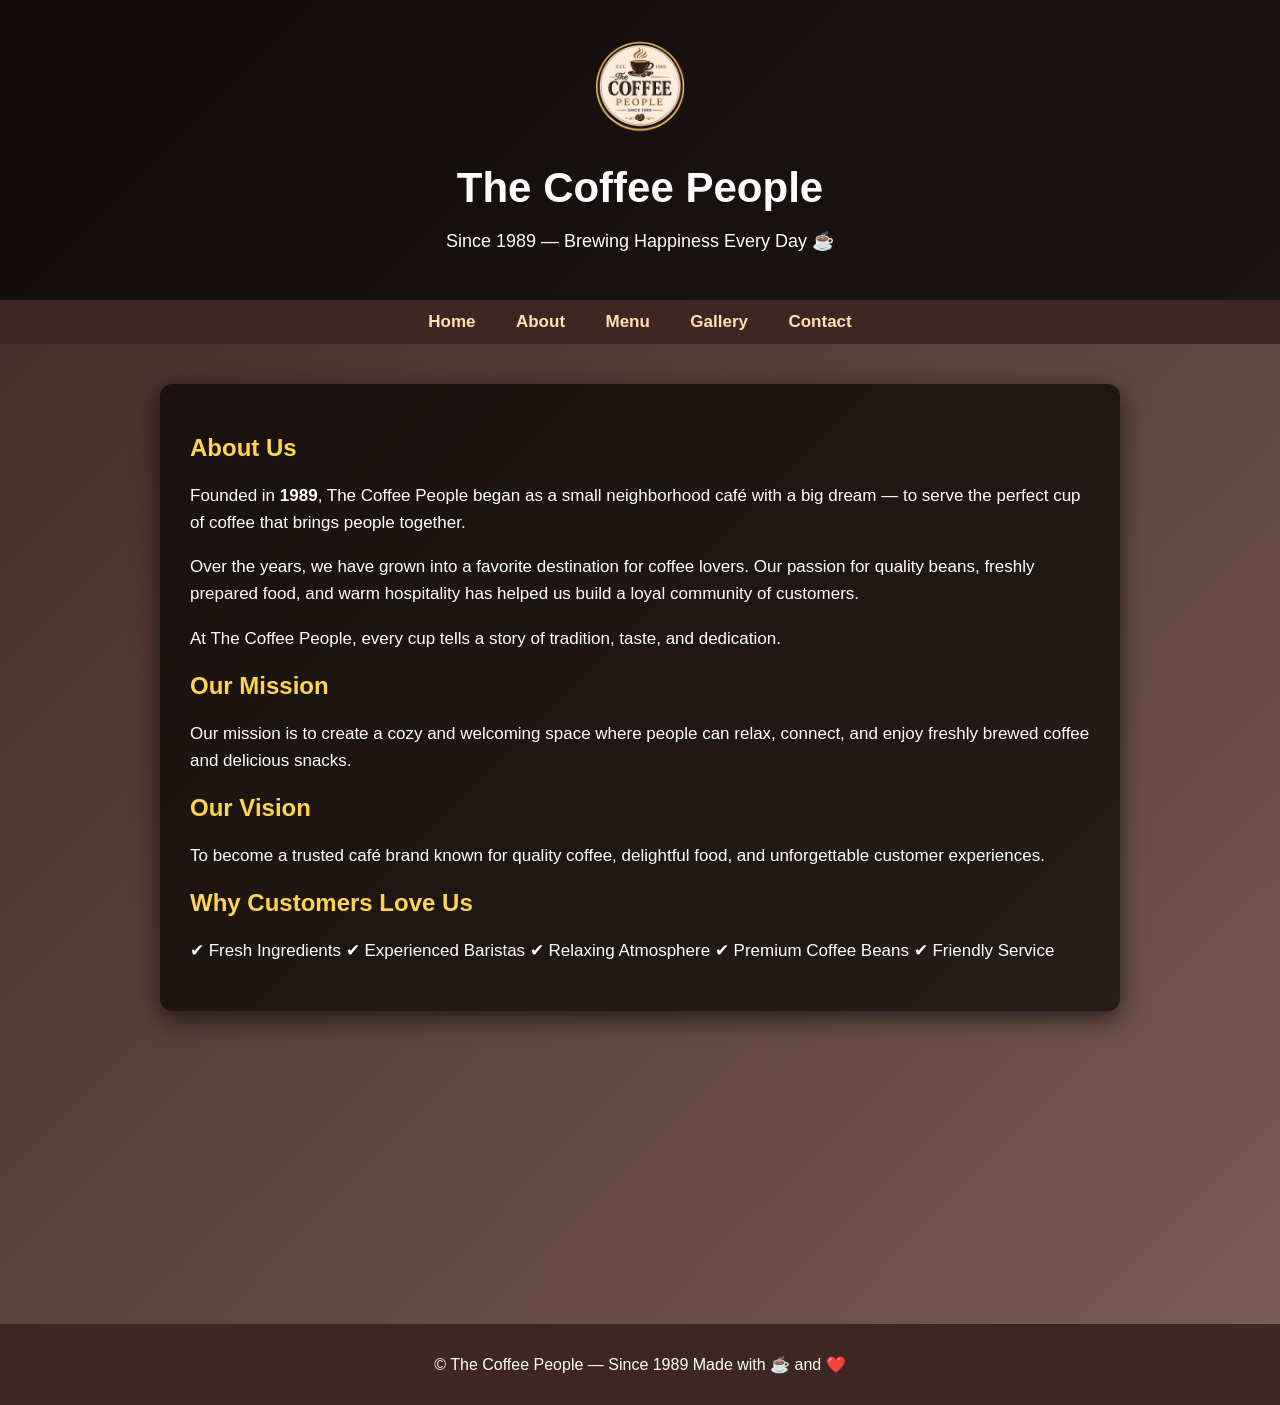
==== about.html @ f9cdfd1d "Create about.html" ====
<!DOCTYPE html>
<html>

<head>

<title>About - The Coffee People</title>

<link rel="stylesheet" href="style.css">

</head>

<body>

<header>

<img src="images/logo.png" class="logo">

<h1>The Coffee People</h1>

<p>Since 1989 — Brewing Happiness Every Day ☕</p>

</header>


<nav>

<a href="index.html">Home</a>
<a href="about.html">About</a>
<a href="menu.html">Menu</a>
<a href="gallery.html">Gallery</a>
<a href="contact.html">Contact</a>

</nav>


<!-- Background Section -->

<div class="about-bg">

<div class="about-content">

<h2>About Us</h2>

<p>
Founded in <b>1989</b>, The Coffee People began as a
small neighborhood café with a big dream —
to serve the perfect cup of coffee that
brings people together.
</p>

<p>
Over the years, we have grown into a favorite
destination for coffee lovers. Our passion
for quality beans, freshly prepared food,
and warm hospitality has helped us build
a loyal community of customers.
</p>

<p>
At The Coffee People, every cup tells a story
of tradition, taste, and dedication.
</p>


<h2>Our Mission</h2>

<p>
Our mission is to create a cozy and welcoming
space where people can relax, connect,
and enjoy freshly brewed coffee and
delicious snacks.
</p>


<h2>Our Vision</h2>

<p>
To become a trusted café brand known for
quality coffee, delightful food,
and unforgettable customer experiences.
</p>


<h2>Why Customers Love Us</h2>

<p>
✔ Fresh Ingredients  
✔ Experienced Baristas  
✔ Relaxing Atmosphere  
✔ Premium Coffee Beans  
✔ Friendly Service  
</p>

</div>

</div>


<footer>

<p>
© The Coffee People — Since 1989  
Made with ☕ and ❤️
</p>

</footer>


</body>

</html>
---- style.css ----
/* Coffee Theme Styling */

body {
    margin: 0;
    font-family: 'Segoe UI', Arial, sans-serif;
    background: linear-gradient(-45deg,#3e2723,#5d4037,#8d6e63,#3e2723);
    background-size: 400% 400%;
    animation: coffeeBG 12s ease infinite;
}

/* Moving Background */

@keyframes coffeeBG {
    0% { background-position: 0% 50%; }
    50% { background-position: 100% 50%; }
    100% { background-position: 0% 50%; }
}

/* Header */

header {
    background: rgba(0,0,0,0.7);
    color: white;
    text-align: center;
    padding: 30px;
}

header h1 {
    font-size: 42px;
    margin: 0;
}

header p {
    font-size: 18px;
}

/* Navigation */

nav {
    background: #3e2723;
    text-align: center;
    padding: 12px;
}

nav a {
    color: #ffe0b2;
    margin: 18px;
    text-decoration: none;
    font-weight: bold;
    font-size: 17px;
}

nav a:hover {
    color: #ffd54f;
}

/* Container */

.container {
    background: rgba(255,255,255,0.92);
    margin: 25px;
    padding: 30px;
    border-radius: 12px;
    text-align: center;
}

/* Cards */

.card {
    display: inline-block;
    margin: 18px;
    padding: 18px;
    width: 260px;
    background: white;
    border-radius: 12px;
    box-shadow: 0 8px 22px rgba(0,0,0,0.3);
}

/* Images */

img {
    width: 260px;
    height: 180px;
    border-radius: 12px;
}

/* Footer */

footer {
    background: #3e2723;
    color: white;
    text-align: center;
    padding: 15px;
}
/* Logo */

.logo {
    width: 120px;
    height: auto;
    margin-bottom: 10px;
}

/* Hero Banner */

.hero {

height: 400px;

background-image: url('images/hero.jpg');

background-size: cover;
background-position: center;

display: flex;
align-items: center;
justify-content: center;

}

.hero-text {

color: white;
font-size: 38px;
font-weight: bold;

text-shadow: 3px 3px 10px black;

}

/* Cards */

.card {

display: inline-block;

width: 260px;

margin: 20px;
padding: 20px;

background: white;

border-radius: 12px;

box-shadow: 0 8px 20px rgba(0,0,0,0.3);

}
/* About Page Background */

.about-bg {

    background-image: url('images/about-bg.jpg');

    background-size: cover;

    background-position: center;

    background-attachment: fixed;

    min-height: 100vh;

    padding: 40px 20px;

}

/* Overlay Box for Text */

.about-content {

    background: rgba(0,0,0,0.65);

    color: white;

    padding: 30px;

    border-radius: 12px;

    max-width: 900px;

    margin: auto;

    box-shadow: 0 8px 25px rgba(0,0,0,0.6);

}

/* Heading Style */

.about-content h2 {

    color: #ffd54f;

}

/* Paragraph Style */

.about-content p {

    font-size: 17px;

    line-height: 1.6;

}
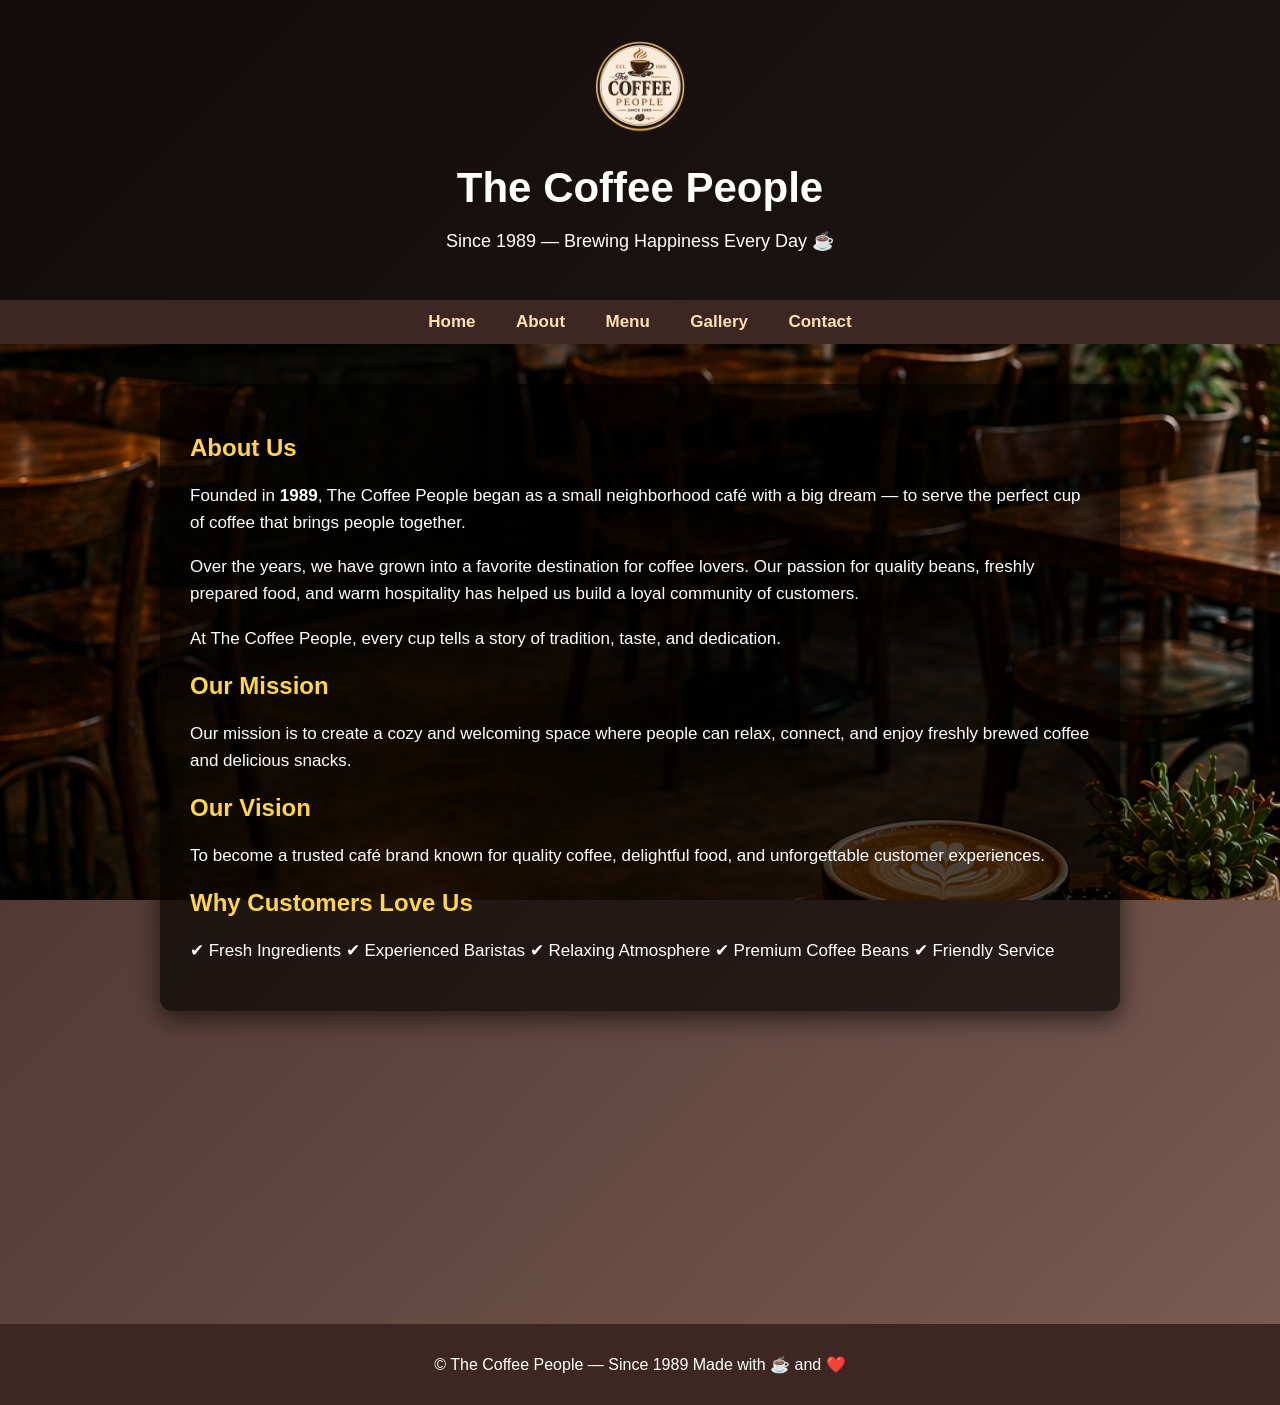
==== commit f91d8685: "Update about.html" ====
--- a/about.html
+++ b/about.html
@@ -84,11 +84,11 @@
 <h2>Why Customers Love Us</h2>
 
 <p>
-✔ Fresh Ingredients  
-✔ Experienced Baristas  
-✔ Relaxing Atmosphere  
-✔ Premium Coffee Beans  
-✔ Friendly Service  
+  ✔ Fresh Ingredients  
+  ✔ Experienced Baristas  
+  ✔ Relaxing Atmosphere  
+  ✔ Premium Coffee Beans  
+  ✔ Friendly Service  
 </p>
 
 </div>
--- a/style.css
+++ b/style.css
@@ -3,200 +3,282 @@
 body {
     margin: 0;
     font-family: 'Segoe UI', Arial, sans-serif;
+
     background: linear-gradient(-45deg,#3e2723,#5d4037,#8d6e63,#3e2723);
     background-size: 400% 400%;
+
     animation: coffeeBG 12s ease infinite;
 }
 
 /* Moving Background */
 
 @keyframes coffeeBG {
+
     0% { background-position: 0% 50%; }
+
     50% { background-position: 100% 50%; }
+
     100% { background-position: 0% 50%; }
-}
+
+}
+
 
 /* Header */
 
 header {
+
     background: rgba(0,0,0,0.7);
-    color: white;
-    text-align: center;
+
+    color: white;
+
+    text-align: center;
+
     padding: 30px;
+
 }
 
 header h1 {
+
     font-size: 42px;
+
     margin: 0;
+
 }
 
 header p {
+
     font-size: 18px;
-}
+
+}
+
+
+/* Logo */
+
+.logo {
+
+    width: 120px;
+
+    height: auto;
+
+    margin-bottom: 10px;
+
+}
+
 
 /* Navigation */
 
 nav {
+
     background: #3e2723;
-    text-align: center;
+
+    text-align: center;
+
     padding: 12px;
+
 }
 
 nav a {
+
     color: #ffe0b2;
+
     margin: 18px;
+
     text-decoration: none;
+
     font-weight: bold;
+
     font-size: 17px;
+
 }
 
 nav a:hover {
+
     color: #ffd54f;
-}
+
+}
+
 
 /* Container */
 
 .container {
+
     background: rgba(255,255,255,0.92);
+
     margin: 25px;
+
     padding: 30px;
-    border-radius: 12px;
-    text-align: center;
-}
-
-/* Cards */
+
+    border-radius: 12px;
+
+    text-align: center;
+
+}
+
+
+/* Hero Banner */
+
+.hero {
+
+    height: 400px;
+
+    background-image: url('images/hero.jpg');
+
+    background-size: cover;
+
+    background-position: center;
+
+    display: flex;
+
+    align-items: center;
+
+    justify-content: center;
+
+}
+
+.hero-text {
+
+    color: white;
+
+    font-size: 38px;
+
+    font-weight: bold;
+
+    text-shadow: 3px 3px 10px black;
+
+}
+
+
+/* Food Row Images */
+
+.food-row {
+
+    display: flex;
+
+    justify-content: center;
+
+    flex-wrap: wrap;
+
+}
+
+.food-row img {
+
+    width: 280px;
+
+    height: 200px;
+
+    object-fit: cover;
+
+    border-radius: 12px;
+
+    margin: 10px;
+
+}
+
+
+/* Feature Cards */
 
 .card {
+
     display: inline-block;
-    margin: 18px;
-    padding: 18px;
+
     width: 260px;
+
+    margin: 20px;
+
+    padding: 20px;
+
     background: white;
-    border-radius: 12px;
-    box-shadow: 0 8px 22px rgba(0,0,0,0.3);
-}
-
-/* Images */
-
-img {
-    width: 260px;
-    height: 180px;
-    border-radius: 12px;
-}
+
+    border-radius: 12px;
+
+    box-shadow: 0 8px 20px rgba(0,0,0,0.3);
+
+    text-align: center;
+
+}
+
+
+/* Feature Icons Images */
+
+.feature-img {
+
+    width: 80px;
+
+    height: 80px;
+
+    object-fit: cover;
+
+    border-radius: 50%;
+
+    margin-bottom: 10px;
+
+}
+
+
+/* About Page Background */
+
+.about-bg {
+
+    background-image: url('images/about-bg.jpg');
+
+    background-size: cover;
+
+    background-position: center;
+
+    background-attachment: fixed;
+
+    min-height: 100vh;
+
+    padding: 40px 20px;
+
+}
+
+
+/* About Text Overlay */
+
+.about-content {
+
+    background: rgba(0,0,0,0.65);
+
+    color: white;
+
+    padding: 30px;
+
+    border-radius: 12px;
+
+    max-width: 900px;
+
+    margin: auto;
+
+    box-shadow: 0 8px 25px rgba(0,0,0,0.6);
+
+}
+
+.about-content h2 {
+
+    color: #ffd54f;
+
+}
+
+.about-content p {
+
+    font-size: 17px;
+
+    line-height: 1.6;
+
+}
+
 
 /* Footer */
 
 footer {
+
     background: #3e2723;
-    color: white;
-    text-align: center;
+
+    color: white;
+
+    text-align: center;
+
     padding: 15px;
-}
-/* Logo */
-
-.logo {
-    width: 120px;
-    height: auto;
-    margin-bottom: 10px;
-}
-
-/* Hero Banner */
-
-.hero {
-
-height: 400px;
-
-background-image: url('images/hero.jpg');
-
-background-size: cover;
-background-position: center;
-
-display: flex;
-align-items: center;
-justify-content: center;
-
-}
-
-.hero-text {
-
-color: white;
-font-size: 38px;
-font-weight: bold;
-
-text-shadow: 3px 3px 10px black;
-
-}
-
-/* Cards */
-
-.card {
-
-display: inline-block;
-
-width: 260px;
-
-margin: 20px;
-padding: 20px;
-
-background: white;
-
-border-radius: 12px;
-
-box-shadow: 0 8px 20px rgba(0,0,0,0.3);
-
-}
-/* About Page Background */
-
-.about-bg {
-
-    background-image: url('images/about-bg.jpg');
-
-    background-size: cover;
-
-    background-position: center;
-
-    background-attachment: fixed;
-
-    min-height: 100vh;
-
-    padding: 40px 20px;
-
-}
-
-/* Overlay Box for Text */
-
-.about-content {
-
-    background: rgba(0,0,0,0.65);
-
-    color: white;
-
-    padding: 30px;
-
-    border-radius: 12px;
-
-    max-width: 900px;
-
-    margin: auto;
-
-    box-shadow: 0 8px 25px rgba(0,0,0,0.6);
-
-}
-
-/* Heading Style */
-
-.about-content h2 {
-
-    color: #ffd54f;
-
-}
-
-/* Paragraph Style */
-
-.about-content p {
-
-    font-size: 17px;
-
-    line-height: 1.6;
-
-}
+
+}
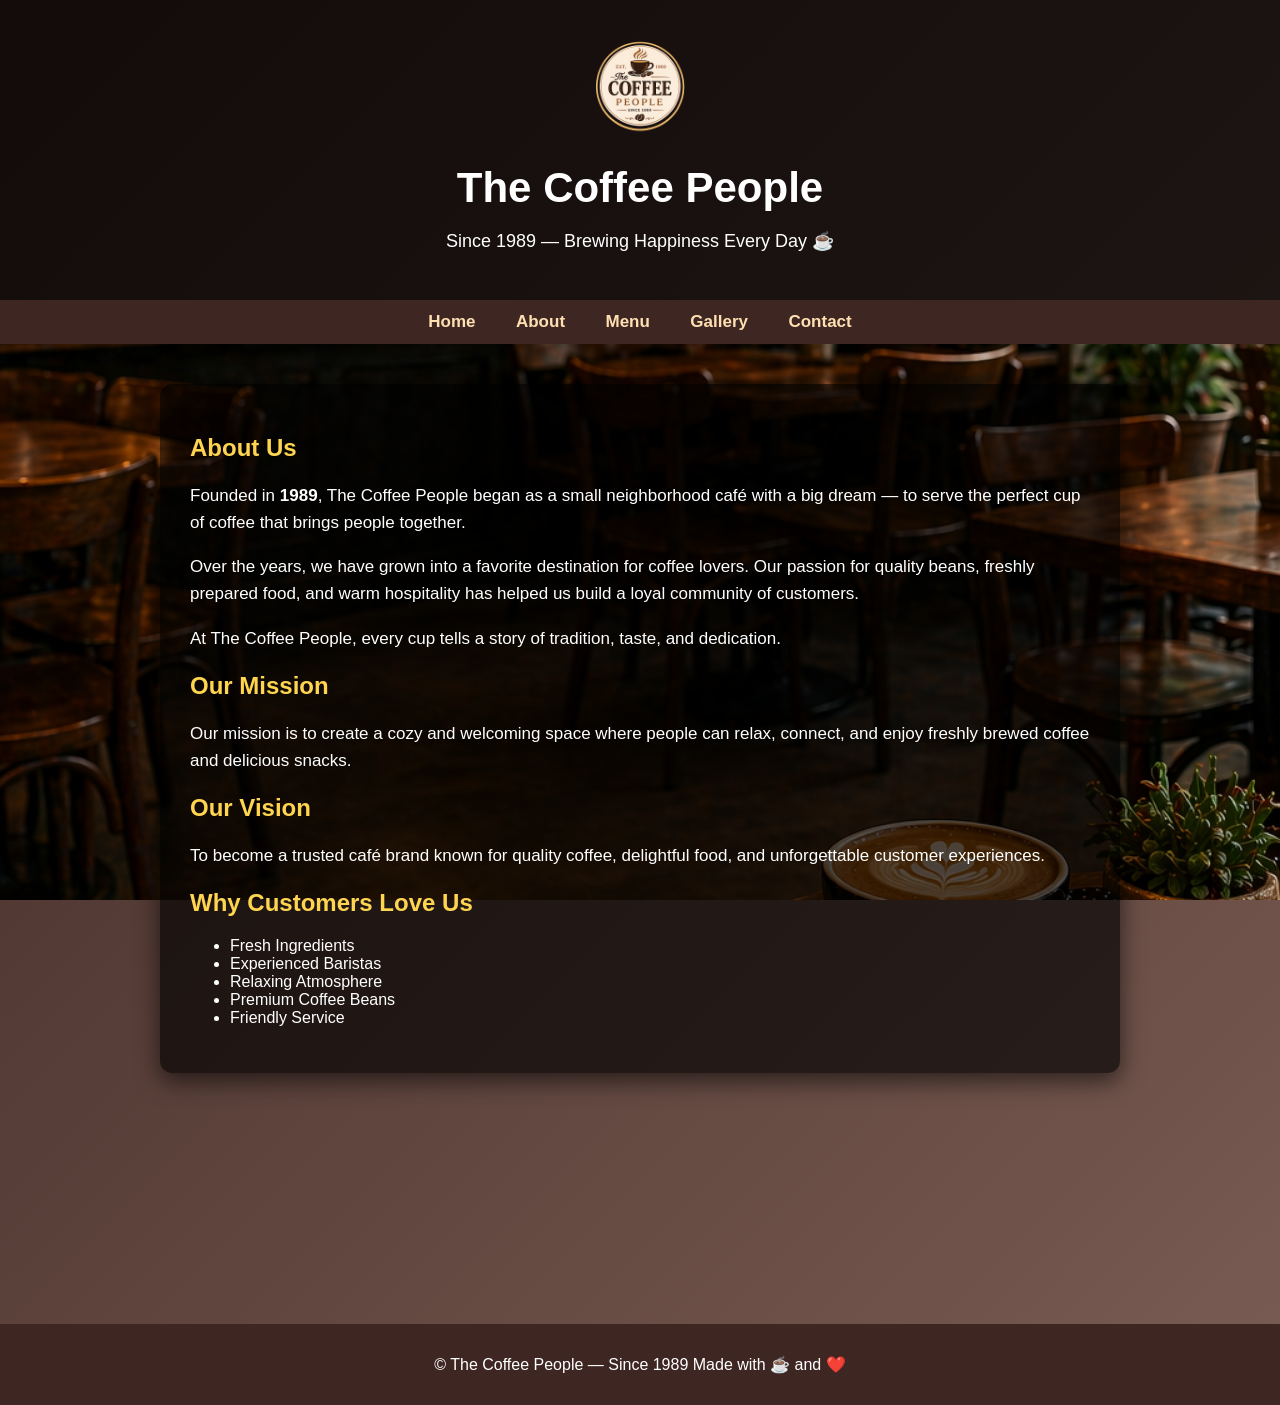
==== commit 7c2d9841: "Update about.html" ====
--- a/about.html
+++ b/about.html
@@ -80,16 +80,14 @@
 and unforgettable customer experiences.
 </p>
 
-
 <h2>Why Customers Love Us</h2>
-
-<p>
-  ✔ Fresh Ingredients  
-  ✔ Experienced Baristas  
-  ✔ Relaxing Atmosphere  
-  ✔ Premium Coffee Beans  
-  ✔ Friendly Service  
-</p>
+<ul class="love-list">
+<li>Fresh Ingredients</li>
+<li>Experienced Baristas</li>
+<li>Relaxing Atmosphere</li>
+<li>Premium Coffee Beans</li>
+<li>Friendly Service</li>
+</ul>
 
 </div>
 
--- a/style.css
+++ b/style.css
@@ -119,7 +119,7 @@
 
 .hero {
 
-    height: 400px;
+    height: 450px;
 
     background-image: url('images/hero.jpg');
 
@@ -127,28 +127,60 @@
 
     background-position: center;
 
+    background-repeat: no-repeat;
+
     display: flex;
 
     align-items: center;
 
     justify-content: center;
 
-}
+    position: relative;
+
+}
+
+
+/* Dark overlay for better text visibility */
+
+.hero::before {
+
+    content: "";
+
+    position: absolute;
+
+    top: 0;
+
+    left: 0;
+
+    width: 100%;
+
+    height: 100%;
+
+    background: rgba(0,0,0,0.4);
+
+}
+
+
+/* Hero Text */
 
 .hero-text {
 
     color: white;
 
-    font-size: 38px;
+    font-size: 42px;
 
     font-weight: bold;
 
+    text-align: center;
+
     text-shadow: 3px 3px 10px black;
 
-}
-
+    z-index: 1;
+
+}
 
 /* Food Row Images */
+/* Food Images Row */
 
 .food-row {
 
@@ -156,127 +188,124 @@
 
     justify-content: center;
 
+    gap: 20px;
+
     flex-wrap: wrap;
 
 }
 
 .food-row img {
 
-    width: 280px;
-
-    height: 200px;
+    width: 300px;
+
+    height: auto;   /* keeps original proportion */
+
+    border-radius: 12px;
+
+}
+
+/* Feature Cards */
+
+.card {
+
+    display: inline-block;
+
+    width: 260px;
+
+    margin: 20px;
+
+    padding: 20px;
+
+    background: white;
+
+    border-radius: 12px;
+
+    box-shadow: 0 8px 20px rgba(0,0,0,0.3);
+
+    text-align: center;
+
+}
+
+
+/* Feature Icons Images */
+
+.feature-img {
+
+    width: 80px;
+
+    height: 80px;
 
     object-fit: cover;
 
+    border-radius: 50%;
+
+    margin-bottom: 10px;
+
+}
+
+
+/* About Page Background */
+
+.about-bg {
+
+    background-image: url('images/about-bg.jpg');
+
+    background-size: cover;
+
+    background-position: center;
+
+    background-attachment: fixed;
+
+    min-height: 100vh;
+
+    padding: 40px 20px;
+
+}
+
+
+/* About Text Overlay */
+
+.about-content {
+
+    background: rgba(0,0,0,0.65);
+
+    color: white;
+
+    padding: 30px;
+
     border-radius: 12px;
 
-    margin: 10px;
-
-}
-
-
-/* Feature Cards */
-
-.card {
-
-    display: inline-block;
-
-    width: 260px;
-
-    margin: 20px;
-
-    padding: 20px;
-
-    background: white;
-
-    border-radius: 12px;
-
-    box-shadow: 0 8px 20px rgba(0,0,0,0.3);
-
-    text-align: center;
-
-}
-
-
-/* Feature Icons Images */
-
-.feature-img {
-
-    width: 80px;
-
-    height: 80px;
-
-    object-fit: cover;
-
-    border-radius: 50%;
-
-    margin-bottom: 10px;
-
-}
-
-
-/* About Page Background */
-
-.about-bg {
-
-    background-image: url('images/about-bg.jpg');
-
-    background-size: cover;
-
-    background-position: center;
-
-    background-attachment: fixed;
-
-    min-height: 100vh;
-
-    padding: 40px 20px;
-
-}
-
-
-/* About Text Overlay */
-
-.about-content {
-
-    background: rgba(0,0,0,0.65);
+    max-width: 900px;
+
+    margin: auto;
+
+    box-shadow: 0 8px 25px rgba(0,0,0,0.6);
+
+}
+
+.about-content h2 {
+
+    color: #ffd54f;
+
+}
+
+.about-content p {
+
+    font-size: 17px;
+
+    line-height: 1.6;
+
+}
+
+
+/* Footer */
+
+footer {
+
+    background: #3e2723;
 
     color: white;
 
-    padding: 30px;
-
-    border-radius: 12px;
-
-    max-width: 900px;
-
-    margin: auto;
-
-    box-shadow: 0 8px 25px rgba(0,0,0,0.6);
-
-}
-
-.about-content h2 {
-
-    color: #ffd54f;
-
-}
-
-.about-content p {
-
-    font-size: 17px;
-
-    line-height: 1.6;
-
-}
-
-
-/* Footer */
-
-footer {
-
-    background: #3e2723;
-
-    color: white;
-
     text-align: center;
 
     padding: 15px;
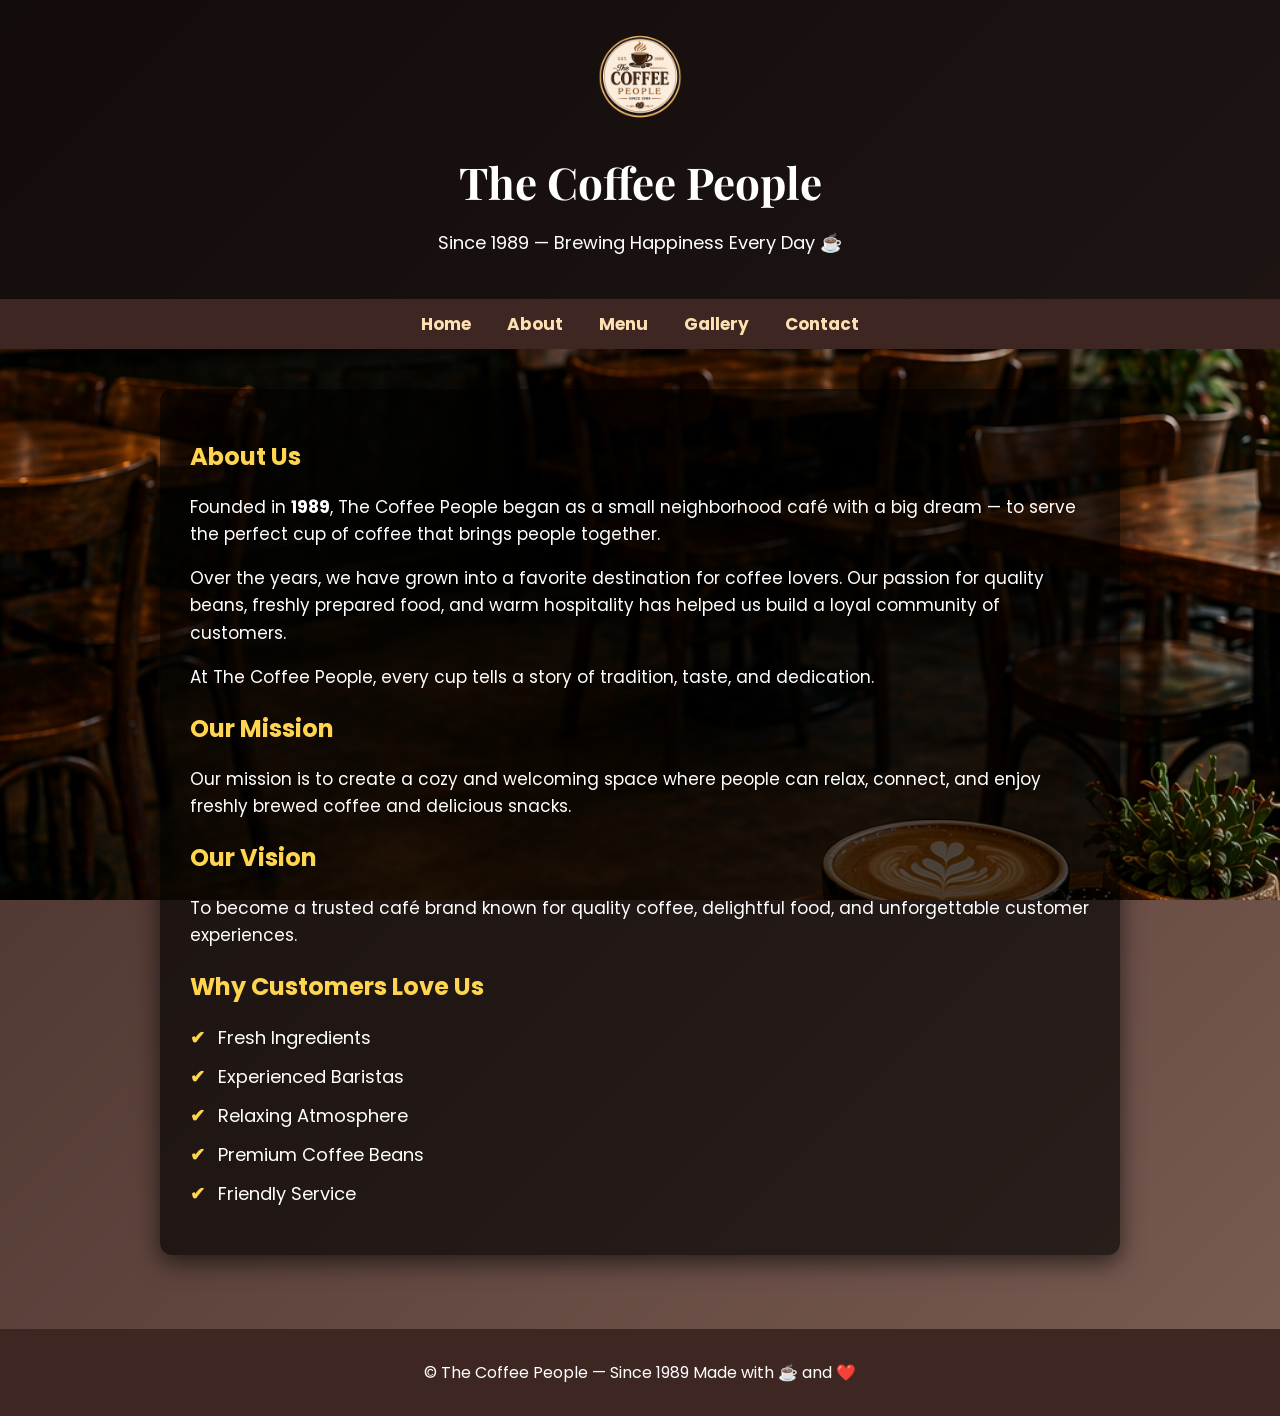
==== commit 1178a259: "Update about.html" ====
--- a/about.html
+++ b/about.html
@@ -1,53 +1,32 @@
 <!DOCTYPE html>
 <html>
-
 <head>
-
 <title>About - The Coffee People</title>
-
 <link rel="stylesheet" href="style.css">
-
 </head>
-
 <body>
-
 <header>
-
 <img src="images/logo.png" class="logo">
-
 <h1>The Coffee People</h1>
-
 <p>Since 1989 — Brewing Happiness Every Day ☕</p>
-
 </header>
-
-
 <nav>
-
 <a href="index.html">Home</a>
 <a href="about.html">About</a>
 <a href="menu.html">Menu</a>
 <a href="gallery.html">Gallery</a>
 <a href="contact.html">Contact</a>
-
 </nav>
-
-
 <!-- Background Section -->
-
 <div class="about-bg">
-
 <div class="about-content">
-
 <h2>About Us</h2>
-
 <p>
 Founded in <b>1989</b>, The Coffee People began as a
 small neighborhood café with a big dream —
 to serve the perfect cup of coffee that
 brings people together.
 </p>
-
 <p>
 Over the years, we have grown into a favorite
 destination for coffee lovers. Our passion
@@ -55,31 +34,23 @@
 and warm hospitality has helped us build
 a loyal community of customers.
 </p>
-
 <p>
 At The Coffee People, every cup tells a story
 of tradition, taste, and dedication.
 </p>
-
-
 <h2>Our Mission</h2>
-
 <p>
 Our mission is to create a cozy and welcoming
 space where people can relax, connect,
 and enjoy freshly brewed coffee and
 delicious snacks.
 </p>
-
-
 <h2>Our Vision</h2>
-
 <p>
 To become a trusted café brand known for
 quality coffee, delightful food,
 and unforgettable customer experiences.
 </p>
-
 <h2>Why Customers Love Us</h2>
 <ul class="love-list">
 <li>Fresh Ingredients</li>
@@ -88,22 +59,13 @@
 <li>Premium Coffee Beans</li>
 <li>Friendly Service</li>
 </ul>
-
 </div>
-
 </div>
-
-
 <footer>
-
 <p>
 © The Coffee People — Since 1989  
 Made with ☕ and ❤️
 </p>
-
 </footer>
-
-
 </body>
-
 </html>
--- a/style.css
+++ b/style.css
@@ -1,13 +1,21 @@
+/* Google Fonts */
+
+@import url('https://fonts.googleapis.com/css2?family=Playfair+Display:wght@600&family=Poppins:wght@400;500&display=swap');
+
 /* Coffee Theme Styling */
 
 body {
+
     margin: 0;
-    font-family: 'Segoe UI', Arial, sans-serif;
+
+    font-family: 'Poppins', sans-serif;
 
     background: linear-gradient(-45deg,#3e2723,#5d4037,#8d6e63,#3e2723);
+
     background-size: 400% 400%;
 
     animation: coffeeBG 12s ease infinite;
+
 }
 
 /* Moving Background */
@@ -33,281 +41,782 @@
 
     text-align: center;
 
+    padding: 25px;
+
+}
+
+header h1 {
+
+    font-family: 'Playfair Display', serif;
+
+    font-size: 44px;
+
+    margin: 0;
+
+}
+
+header p {
+
+    font-size: 18px;
+
+}
+
+
+/* Logo */
+
+.logo {
+
+    width: 110px;
+
+    height: auto;
+
+    margin-bottom: 10px;
+
+}
+
+
+/* Navigation */
+
+nav {
+
+    background: #3e2723;
+
+    text-align: center;
+
+    padding: 12px;
+
+}
+
+nav a {
+
+    color: #ffe0b2;
+
+    margin: 16px;
+
+    text-decoration: none;
+
+    font-weight: bold;
+
+    font-size: 17px;
+
+}
+
+nav a:hover {
+
+    color: #ffd54f;
+
+}
+
+
+/* Hero Banner (FIXED) */
+
+.hero {
+
+    height: 420px;
+
+    background-image: url("images/hero.jpg");
+
+    background-size: cover;
+
+    background-position: center;
+
+    background-repeat: no-repeat;
+
+    display: flex;
+
+    align-items: center;
+
+    justify-content: center;
+
+    position: relative;
+
+}
+
+/* Dark Overlay */
+
+.hero::before {
+
+    content: "";
+
+    position: absolute;
+
+    width: 100%;
+
+    height: 100%;
+
+    background: rgba(0,0,0,0.4);
+
+}
+
+/* Hero Text */
+
+.hero-text {
+
+    font-family: 'Playfair Display', serif;
+
+    font-size: 40px;
+
+    color: white;
+
+    text-align: center;
+
+    text-shadow: 3px 3px 10px black;
+
+    z-index: 1;
+
+}
+
+
+/* Container */
+
+.container {
+
+    background: rgba(255,255,255,0.95);
+
+    margin: 25px;
+
     padding: 30px;
 
-}
-
-header h1 {
-
-    font-size: 42px;
-
-    margin: 0;
-
-}
-
-header p {
+    border-radius: 12px;
+
+    text-align: center;
+
+}
+
+.container h2 {
+
+    font-family: 'Playfair Display', serif;
+
+    font-size: 32px;
+
+    color: #3e2723;
+
+}
+
+.container p {
 
     font-size: 18px;
 
-}
-
-
-/* Logo */
-
-.logo {
-
-    width: 120px;
-
-    height: auto;
+    line-height: 1.7;
+
+}
+
+
+/* Food Images Row (FIXED ALIGNMENT) */
+
+.food-row {
+
+    display: flex;
+
+    justify-content: center;
+
+    gap: 25px;
+
+    flex-wrap: wrap;
+
+    margin-top: 20px;
+
+}
+
+.food-row img {
+
+    width: 220px;
+
+    height: 260px;
+
+    object-fit: cover;
+
+    border-radius: 12px;
+
+    box-shadow: 0 6px 15px rgba(0,0,0,0.35);
+
+    transition: transform 0.3s ease;
+
+}
+
+.food-row img:hover {
+
+    transform: scale(1.05);
+
+}
+
+
+/* Cards Section */
+
+.card {
+
+    display: inline-block;
+
+    width: 250px;
+
+    margin: 20px;
+
+    padding: 20px;
+
+    background: white;
+
+    border-radius: 12px;
+
+    box-shadow: 0 6px 15px rgba(0,0,0,0.3);
+
+}
+
+
+/* Circular Feature Images (RESTORED SMALL ICONS) */
+
+.feature-img {
+
+    width: 80px;
+
+    height: 80px;
+
+    object-fit: cover;
+
+    border-radius: 50%;
+
+    border: 3px solid #8d6e63;
 
     margin-bottom: 10px;
 
 }
 
 
-/* Navigation */
-
-nav {
+/* About Page Background */
+
+.about-bg {
+
+    background-image: url('images/about-bg.jpg');
+
+    background-size: cover;
+
+    background-position: center;
+
+    background-attachment: fixed;
+
+    min-height: 100vh;
+
+    padding: 40px 20px;
+
+}
+
+
+/* About Text Overlay */
+
+.about-content {
+
+    background: rgba(0,0,0,0.65);
+
+    color: white;
+
+    padding: 30px;
+
+    border-radius: 12px;
+
+    max-width: 900px;
+
+    margin: auto;
+
+    box-shadow: 0 8px 25px rgba(0,0,0,0.6);
+
+}
+
+.about-content h2 {
+
+    color: #ffd54f;
+
+}
+
+.about-content p {
+
+    font-size: 17px;
+
+    line-height: 1.6;
+
+}
+
+
+/* Love List (Tick List) */
+
+.love-list {
+
+    list-style: none;
+
+    padding-left: 0;
+
+    font-size: 18px;
+
+}
+
+.love-list li {
+
+    margin: 12px 0;
+
+    color: white;
+
+    position: relative;
+
+    padding-left: 28px;
+
+}
+
+.love-list li::before {
+
+    content: "✔";
+
+    position: absolute;
+
+    left: 0;
+
+    color: #ffd54f;
+
+    font-weight: bold;
+
+}
+
+
+/* Footer */
+
+footer {
 
     background: #3e2723;
 
+    color: white;
+
     text-align: center;
 
-    padding: 12px;
-
-}
-
-nav a {
+    padding: 15px;
+
+}
+/* ================= MENU PAGE STYLING ================= */
+
+/* Menu Section Layout */
+
+.menu-section {
+
+    display: flex;
+
+    justify-content: center;
+
+    align-items: center;
+
+    gap: 40px;
+
+    flex-wrap: wrap;
+
+    margin-top: 20px;
+
+}
+
+/* Menu Category Image */
+
+.menu-img {
+
+    width: 250px;
+
+    height: 250px;
+
+    object-fit: cover;
+
+    border-radius: 15px;
+
+    box-shadow: 0 6px 15px rgba(0,0,0,0.4);
+
+}
+
+/* Menu List */
+
+.menu-list {
+
+    list-style: none;
+
+    padding: 0;
+
+    font-size: 18px;
+
+    text-align: left;
+
+    min-width: 250px;
+
+}
+
+/* Menu Items */
+
+.menu-list li {
+
+    padding: 10px 0;
+
+    border-bottom: 1px dashed #8d6e63;
+
+}
+
+/* Hover effect */
+
+.menu-list li:hover {
+
+    color: #3e2723;
+
+    font-weight: bold;
+
+}
+/* ===== MENU GRID LAYOUT ===== */
+
+.menu-grid {
+
+    display: grid;
+
+    grid-template-columns: repeat(2, 1fr);
+
+    gap: 30px;
+
+    margin-top: 30px;
+
+}
+
+
+/* Menu Cards */
+
+.menu-card {
+
+    background: white;
+
+    padding: 20px;
+
+    border-radius: 15px;
+
+    box-shadow: 0 6px 18px rgba(0,0,0,0.3);
+
+    transition: transform 0.3s ease,
+                box-shadow 0.3s ease;
+
+}
+
+
+/* Hover Pop-up Effect */
+
+.menu-card:hover {
+
+    transform: scale(1.05);
+
+    box-shadow: 0 12px 28px rgba(0,0,0,0.4);
+
+}
+
+
+/* Menu Images */
+.menu-card img {
+
+    width: 100%;
+    height: 240px;  
+
+    object-fit: cover;
+
+    border-radius: 12px;
+
+}
+
+/* Menu Titles */
+
+.menu-card h3 {
+
+    margin-top: 15px;
+
+    color: #3e2723;
+
+    font-size: 22px;
+
+}
+
+
+/* Menu List */
+
+.menu-card ul {
+
+    list-style: none;
+
+    padding: 0;
+
+    margin-top: 10px;
+
+}
+
+.menu-card ul li {
+
+    padding: 10px 0;
+
+    display: flex;
+
+    justify-content: space-between;
+
+    font-size: 16px;
+
+    border-bottom: 1px solid #e0d6cf;
+
+}
+
+
+/* Responsive Mobile */
+
+@media (max-width: 768px) {
+
+.menu-grid {
+
+    grid-template-columns: 1fr;
+
+}
+
+}
+/* ===== CONTACT PAGE ===== */
+
+.contact-grid {
+
+    display: grid;
+
+    grid-template-columns: repeat(2, 1fr);
+
+    gap: 30px;
+
+    margin-top: 20px;
+
+}
+
+
+/* Contact Info */
+
+.contact-info {
+
+    text-align: left;
+
+    font-size: 17px;
+
+}
+
+.contact-info h3 {
+
+    color: #3e2723;
+
+    margin-top: 15px;
+
+}
+
+
+/* Contact Form */
+
+.contact-form {
+
+    text-align: left;
+
+}
+
+.contact-form input,
+.contact-form textarea {
+
+    width: 100%;
+
+    padding: 10px;
+
+    margin: 8px 0;
+
+    border-radius: 8px;
+
+    border: 1px solid #ccc;
+
+    font-size: 15px;
+
+}
+
+
+/* Button */
+
+.contact-form button {
+
+    background: #3e2723;
+
+    color: white;
+
+    padding: 12px 20px;
+
+    border: none;
+
+    border-radius: 8px;
+
+    cursor: pointer;
+
+    font-size: 16px;
+
+}
+
+.contact-form button:hover {
+
+    background: #5d4037;
+
+}
+
+
+/* Map */
+
+.map-box {
+
+    margin-top: 20px;
+
+}
+
+
+/* Mobile Responsive */
+
+@media (max-width: 768px) {
+
+.contact-grid {
+
+    grid-template-columns: 1fr;
+
+}
+
+}
+/* ===== CONTACT BACKGROUND STYLE ===== */
+
+.contact-bg {
+
+    background-image: url("images/contact-bg.jpg");
+
+    background-size: cover;
+
+    background-position: center;
+
+    background-attachment: fixed;
+
+    padding: 80px 20px;
+
+}
+
+
+/* Overlay Box */
+
+.contact-overlay {
+
+    background: rgba(0,0,0,0.65);
+
+    color: white;
+
+    padding: 35px;
+
+    border-radius: 15px;
+
+    max-width: 700px;
+
+    margin: auto;
+
+    text-align: center;
+
+    box-shadow: 0 8px 25px rgba(0,0,0,0.5);
+
+}
+
+
+/* Contact Headings */
+
+.contact-overlay h2 {
+
+    color: #ffd54f;
+
+    font-size: 34px;
+
+}
+
+.contact-overlay h3 {
+
+    margin-top: 18px;
 
     color: #ffe0b2;
 
-    margin: 18px;
-
-    text-decoration: none;
-
-    font-weight: bold;
-
-    font-size: 17px;
-
-}
-
-nav a:hover {
-
-    color: #ffd54f;
-
-}
-
-
-/* Container */
-
-.container {
-
-    background: rgba(255,255,255,0.92);
-
-    margin: 25px;
-
-    padding: 30px;
-
-    border-radius: 12px;
+}
+
+
+/* Map Box */
+
+.map-box {
+
+    margin-top: 20px;
+
+}
+/* ===== CONTACT BACKGROUND FIX ===== */
+
+.contact-bg {
+
+    background-image: url("images/contact-bg.jpg");
+
+    background-size: cover;
+
+    background-position: center;
+
+    background-repeat: no-repeat;
+
+    min-height: 80vh;
+
+    display: flex;
+
+    align-items: center;
+
+    justify-content: center;
+
+}
+
+
+/* Overlay Box */
+
+.contact-overlay {
+
+    background: rgba(0,0,0,0.7);
+
+    color: white;
+
+    padding: 40px;
+
+    border-radius: 15px;
+
+    max-width: 650px;
+
+    margin: 40px;
 
     text-align: center;
 
 }
 
 
-/* Hero Banner */
-
-.hero {
-
-    height: 450px;
-
-    background-image: url('images/hero.jpg');
-
-    background-size: cover;
-
-    background-position: center;
-
-    background-repeat: no-repeat;
-
-    display: flex;
-
-    align-items: center;
-
-    justify-content: center;
-
-    position: relative;
-
-}
-
-
-/* Dark overlay for better text visibility */
-
-.hero::before {
-
-    content: "";
-
-    position: absolute;
-
-    top: 0;
-
-    left: 0;
-
-    width: 100%;
-
-    height: 100%;
-
-    background: rgba(0,0,0,0.4);
-
-}
-
-
-/* Hero Text */
-
-.hero-text {
+/* Social Icons */
+
+.social-icons {
+
+    margin-top: 15px;
+
+}
+
+
+.social-icons a {
 
     color: white;
 
-    font-size: 42px;
-
-    font-weight: bold;
-
-    text-align: center;
-
-    text-shadow: 3px 3px 10px black;
-
-    z-index: 1;
-
-}
-
-/* Food Row Images */
-/* Food Images Row */
-
-.food-row {
-
-    display: flex;
-
-    justify-content: center;
-
-    gap: 20px;
-
-    flex-wrap: wrap;
-
-}
-
-.food-row img {
-
-    width: 300px;
-
-    height: auto;   /* keeps original proportion */
-
-    border-radius: 12px;
-
-}
-
-/* Feature Cards */
-
-.card {
-
-    display: inline-block;
-
-    width: 260px;
-
-    margin: 20px;
-
-    padding: 20px;
-
-    background: white;
-
-    border-radius: 12px;
-
-    box-shadow: 0 8px 20px rgba(0,0,0,0.3);
-
-    text-align: center;
-
-}
-
-
-/* Feature Icons Images */
-
-.feature-img {
-
-    width: 80px;
-
-    height: 80px;
-
-    object-fit: cover;
-
-    border-radius: 50%;
-
-    margin-bottom: 10px;
-
-}
-
-
-/* About Page Background */
-
-.about-bg {
-
-    background-image: url('images/about-bg.jpg');
-
-    background-size: cover;
-
-    background-position: center;
-
-    background-attachment: fixed;
-
-    min-height: 100vh;
-
-    padding: 40px 20px;
-
-}
-
-
-/* About Text Overlay */
-
-.about-content {
-
-    background: rgba(0,0,0,0.65);
-
-    color: white;
-
-    padding: 30px;
-
-    border-radius: 12px;
-
-    max-width: 900px;
-
-    margin: auto;
-
-    box-shadow: 0 8px 25px rgba(0,0,0,0.6);
-
-}
-
-.about-content h2 {
-
-    color: #ffd54f;
-
-}
-
-.about-content p {
-
-    font-size: 17px;
-
-    line-height: 1.6;
-
-}
-
-
-/* Footer */
-
-footer {
-
-    background: #3e2723;
-
-    color: white;
-
-    text-align: center;
-
-    padding: 15px;
-
-}
+    font-size: 28px;
+
+    margin: 0 12px;
+
+    transition: 0.3s;
+
+}
+
+
+/* WhatsApp */
+
+.social-icons a:hover .fa-whatsapp {
+
+    color: #25D366;
+
+}
+
+
+/* Instagram */
+
+.social-icons a:hover .fa-instagram {
+
+    color: #E1306C;
+
+}
